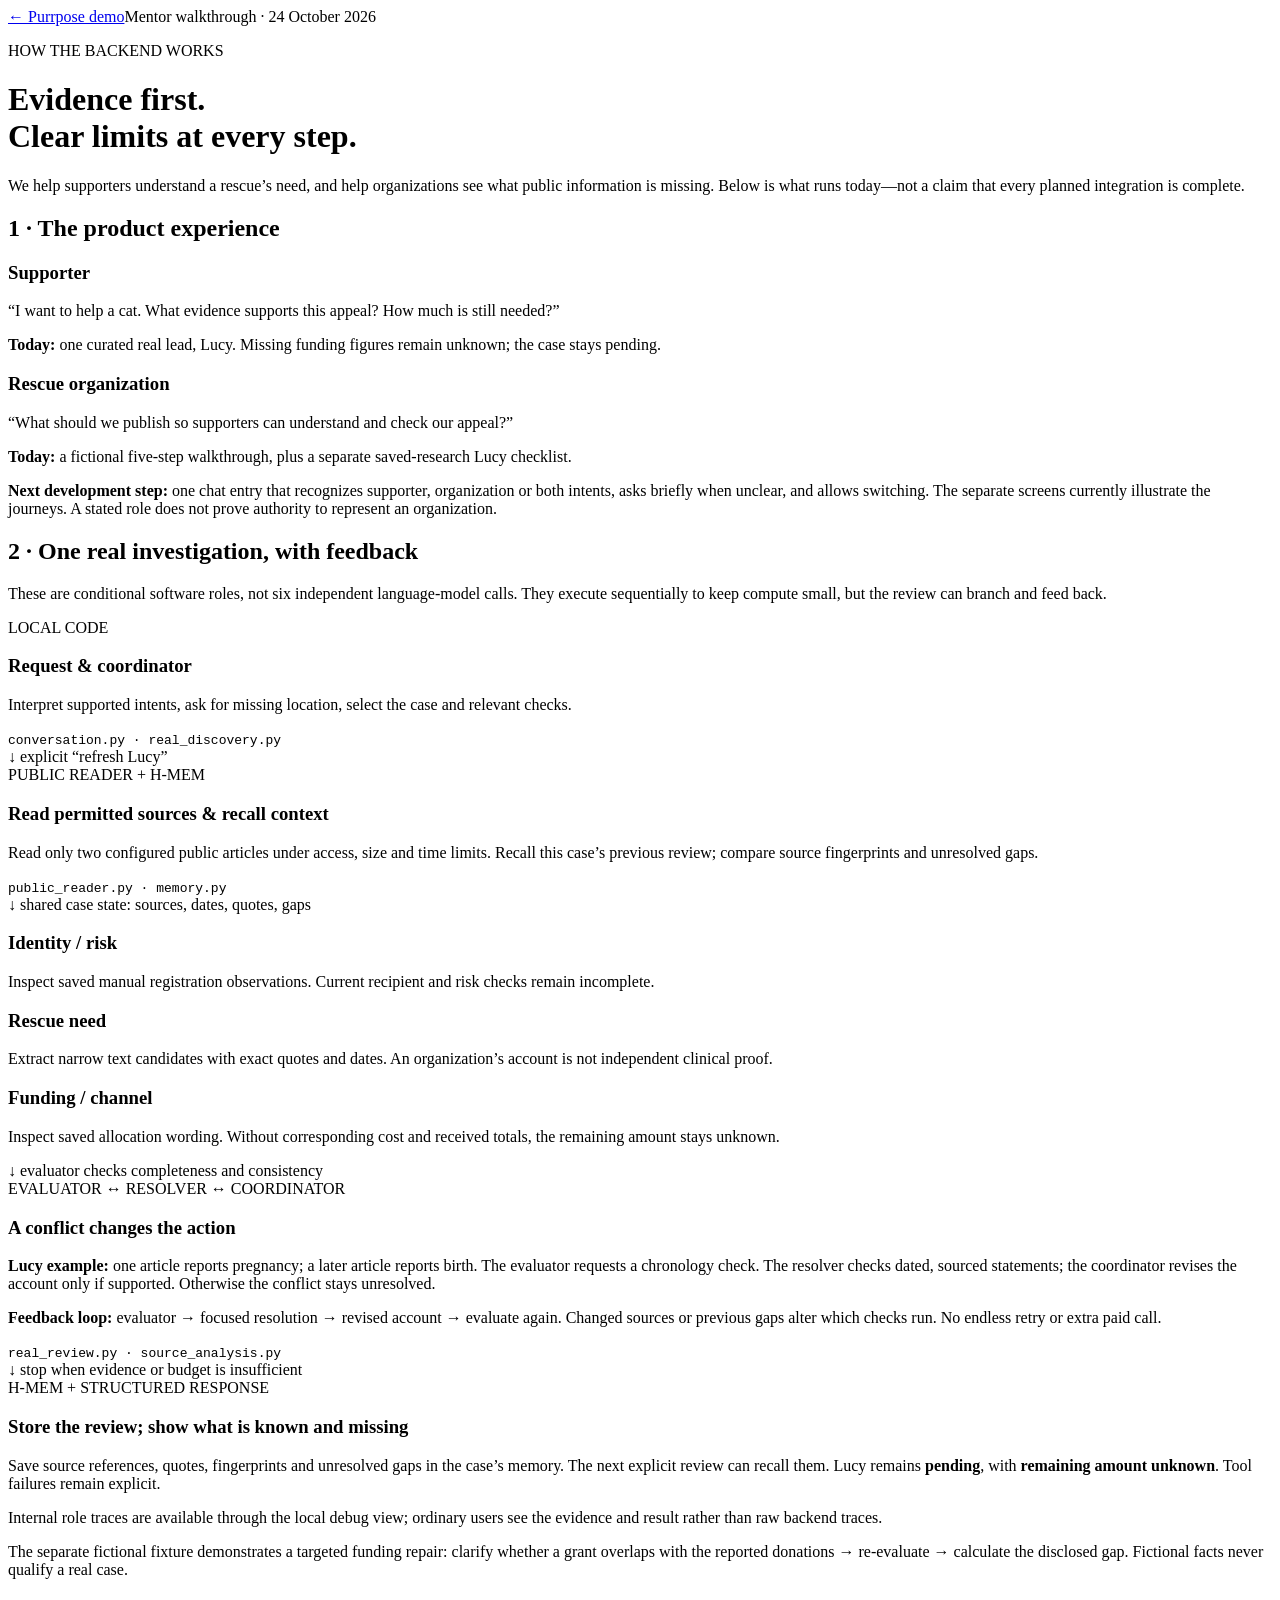
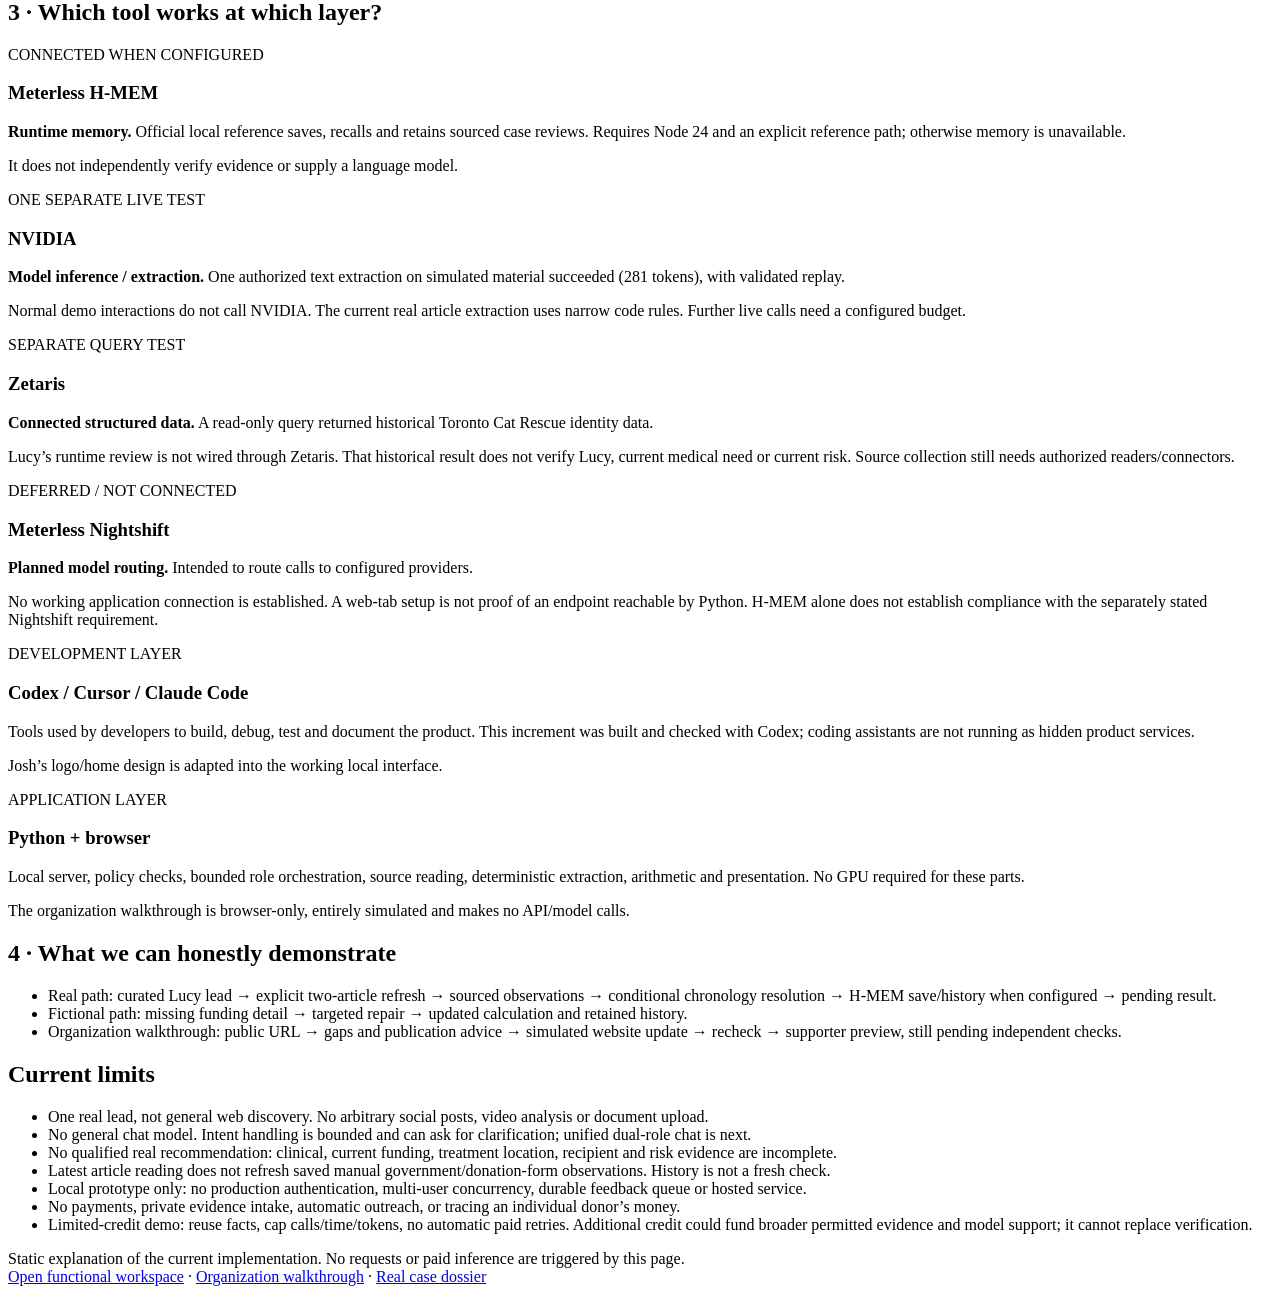
==== purrpose/web/architecture.html @ ba402312 "Add working Purrpose demo, evidence review, memory and developer handoff" ====
<!doctype html><html lang="en"><head><meta charset="utf-8"><meta name="viewport" content="width=device-width,initial-scale=1"><title>Purrpose — behind the demo</title><link rel="stylesheet" href="/architecture.css"></head><body><header><a href="/home.html">← Purrpose demo</a><span>Mentor walkthrough · 24 October 2026</span></header><main><p class="eyebrow">HOW THE BACKEND WORKS</p><h1>Evidence first.<br>Clear limits at every step.</h1><p class="intro">We help supporters understand a rescue’s need, and help organizations see what public information is missing. Below is what runs today—not a claim that every planned integration is complete.</p>
<section><h2>1 · The product experience</h2><div class="pair"><article><h3>Supporter</h3><p>“I want to help a cat. What evidence supports this appeal? How much is still needed?”</p><p><b>Today:</b> one curated real lead, Lucy. Missing funding figures remain unknown; the case stays pending.</p></article><article><h3>Rescue organization</h3><p>“What should we publish so supporters can understand and check our appeal?”</p><p><b>Today:</b> a fictional five-step walkthrough, plus a separate saved-research Lucy checklist.</p></article></div><p class="note"><b>Next development step:</b> one chat entry that recognizes supporter, organization or both intents, asks briefly when unclear, and allows switching. The separate screens currently illustrate the journeys. A stated role does not prove authority to represent an organization.</p></section>
<section><h2>2 · One real investigation, with feedback</h2><p>These are conditional software roles, not six independent language-model calls. They execute sequentially to keep compute small, but the review can branch and feed back.</p><div class="flow"><article><span class="tag live">LOCAL CODE</span><h3>Request & coordinator</h3><p>Interpret supported intents, ask for missing location, select the case and relevant checks.</p><code>conversation.py · real_discovery.py</code></article><div class="arrow">↓ explicit “refresh Lucy”</div><article><span class="tag live">PUBLIC READER + H-MEM</span><h3>Read permitted sources & recall context</h3><p>Read only two configured public articles under access, size and time limits. Recall this case’s previous review; compare source fingerprints and unresolved gaps.</p><code>public_reader.py · memory.py</code></article><div class="arrow">↓ shared case state: sources, dates, quotes, gaps</div><div class="triple"><article><h3>Identity / risk</h3><p>Inspect saved manual registration observations. Current recipient and risk checks remain incomplete.</p></article><article><h3>Rescue need</h3><p>Extract narrow text candidates with exact quotes and dates. An organization’s account is not independent clinical proof.</p></article><article><h3>Funding / channel</h3><p>Inspect saved allocation wording. Without corresponding cost and received totals, the remaining amount stays unknown.</p></article></div><div class="arrow">↓ evaluator checks completeness and consistency</div><article><span class="tag live">EVALUATOR ↔ RESOLVER ↔ COORDINATOR</span><h3>A conflict changes the action</h3><p><b>Lucy example:</b> one article reports pregnancy; a later article reports birth. The evaluator requests a chronology check. The resolver checks dated, sourced statements; the coordinator revises the account only if supported. Otherwise the conflict stays unresolved.</p><p><b>Feedback loop:</b> evaluator → focused resolution → revised account → evaluate again. Changed sources or previous gaps alter which checks run. No endless retry or extra paid call.</p><code>real_review.py · source_analysis.py</code></article><div class="arrow">↓ stop when evidence or budget is insufficient</div><article><span class="tag live">H-MEM + STRUCTURED RESPONSE</span><h3>Store the review; show what is known and missing</h3><p>Save source references, quotes, fingerprints and unresolved gaps in the case’s memory. The next explicit review can recall them. Lucy remains <b>pending</b>, with <b>remaining amount unknown</b>. Tool failures remain explicit.</p><p>Internal role traces are available through the local debug view; ordinary users see the evidence and result rather than raw backend traces.</p></article></div><p class="note">The separate fictional fixture demonstrates a targeted funding repair: clarify whether a grant overlaps with the reported donations → re-evaluate → calculate the disclosed gap. Fictional facts never qualify a real case.</p></section>
<section><h2>3 · Which tool works at which layer?</h2><div class="tools"><article><span class="tag live">CONNECTED WHEN CONFIGURED</span><h3>Meterless H-MEM</h3><p><b>Runtime memory.</b> Official local reference saves, recalls and retains sourced case reviews. Requires Node 24 and an explicit reference path; otherwise memory is unavailable.</p><p>It does not independently verify evidence or supply a language model.</p></article><article><span class="tag tested">ONE SEPARATE LIVE TEST</span><h3>NVIDIA</h3><p><b>Model inference / extraction.</b> One authorized text extraction on simulated material succeeded (281 tokens), with validated replay.</p><p>Normal demo interactions do not call NVIDIA. The current real article extraction uses narrow code rules. Further live calls need a configured budget.</p></article><article><span class="tag tested">SEPARATE QUERY TEST</span><h3>Zetaris</h3><p><b>Connected structured data.</b> A read-only query returned historical Toronto Cat Rescue identity data.</p><p>Lucy’s runtime review is not wired through Zetaris. That historical result does not verify Lucy, current medical need or current risk. Source collection still needs authorized readers/connectors.</p></article><article><span class="tag off">DEFERRED / NOT CONNECTED</span><h3>Meterless Nightshift</h3><p><b>Planned model routing.</b> Intended to route calls to configured providers.</p><p>No working application connection is established. A web-tab setup is not proof of an endpoint reachable by Python. H-MEM alone does not establish compliance with the separately stated Nightshift requirement.</p></article><article><span class="tag">DEVELOPMENT LAYER</span><h3>Codex / Cursor / Claude Code</h3><p>Tools used by developers to build, debug, test and document the product. This increment was built and checked with Codex; coding assistants are not running as hidden product services.</p><p>Josh’s logo/home design is adapted into the working local interface.</p></article><article><span class="tag">APPLICATION LAYER</span><h3>Python + browser</h3><p>Local server, policy checks, bounded role orchestration, source reading, deterministic extraction, arithmetic and presentation. No GPU required for these parts.</p><p>The organization walkthrough is browser-only, entirely simulated and makes no API/model calls.</p></article></div></section>
<section><h2>4 · What we can honestly demonstrate</h2><ul><li>Real path: curated Lucy lead → explicit two-article refresh → sourced observations → conditional chronology resolution → H-MEM save/history when configured → pending result.</li><li>Fictional path: missing funding detail → targeted repair → updated calculation and retained history.</li><li>Organization walkthrough: public URL → gaps and publication advice → simulated website update → recheck → supporter preview, still pending independent checks.</li></ul><h2>Current limits</h2><ul><li>One real lead, not general web discovery. No arbitrary social posts, video analysis or document upload.</li><li>No general chat model. Intent handling is bounded and can ask for clarification; unified dual-role chat is next.</li><li>No qualified real recommendation: clinical, current funding, treatment location, recipient and risk evidence are incomplete.</li><li>Latest article reading does not refresh saved manual government/donation-form observations. History is not a fresh check.</li><li>Local prototype only: no production authentication, multi-user concurrency, durable feedback queue or hosted service.</li><li>No payments, private evidence intake, automatic outreach, or tracing an individual donor’s money.</li><li>Limited-credit demo: reuse facts, cap calls/time/tokens, no automatic paid retries. Additional credit could fund broader permitted evidence and model support; it cannot replace verification.</li></ul></section><footer>Static explanation of the current implementation. No requests or paid inference are triggered by this page.<br><a href="/">Open functional workspace</a> · <a href="/organizations.html">Organization walkthrough</a> · <a href="/research.html">Real case dossier</a></footer></main></body></html>
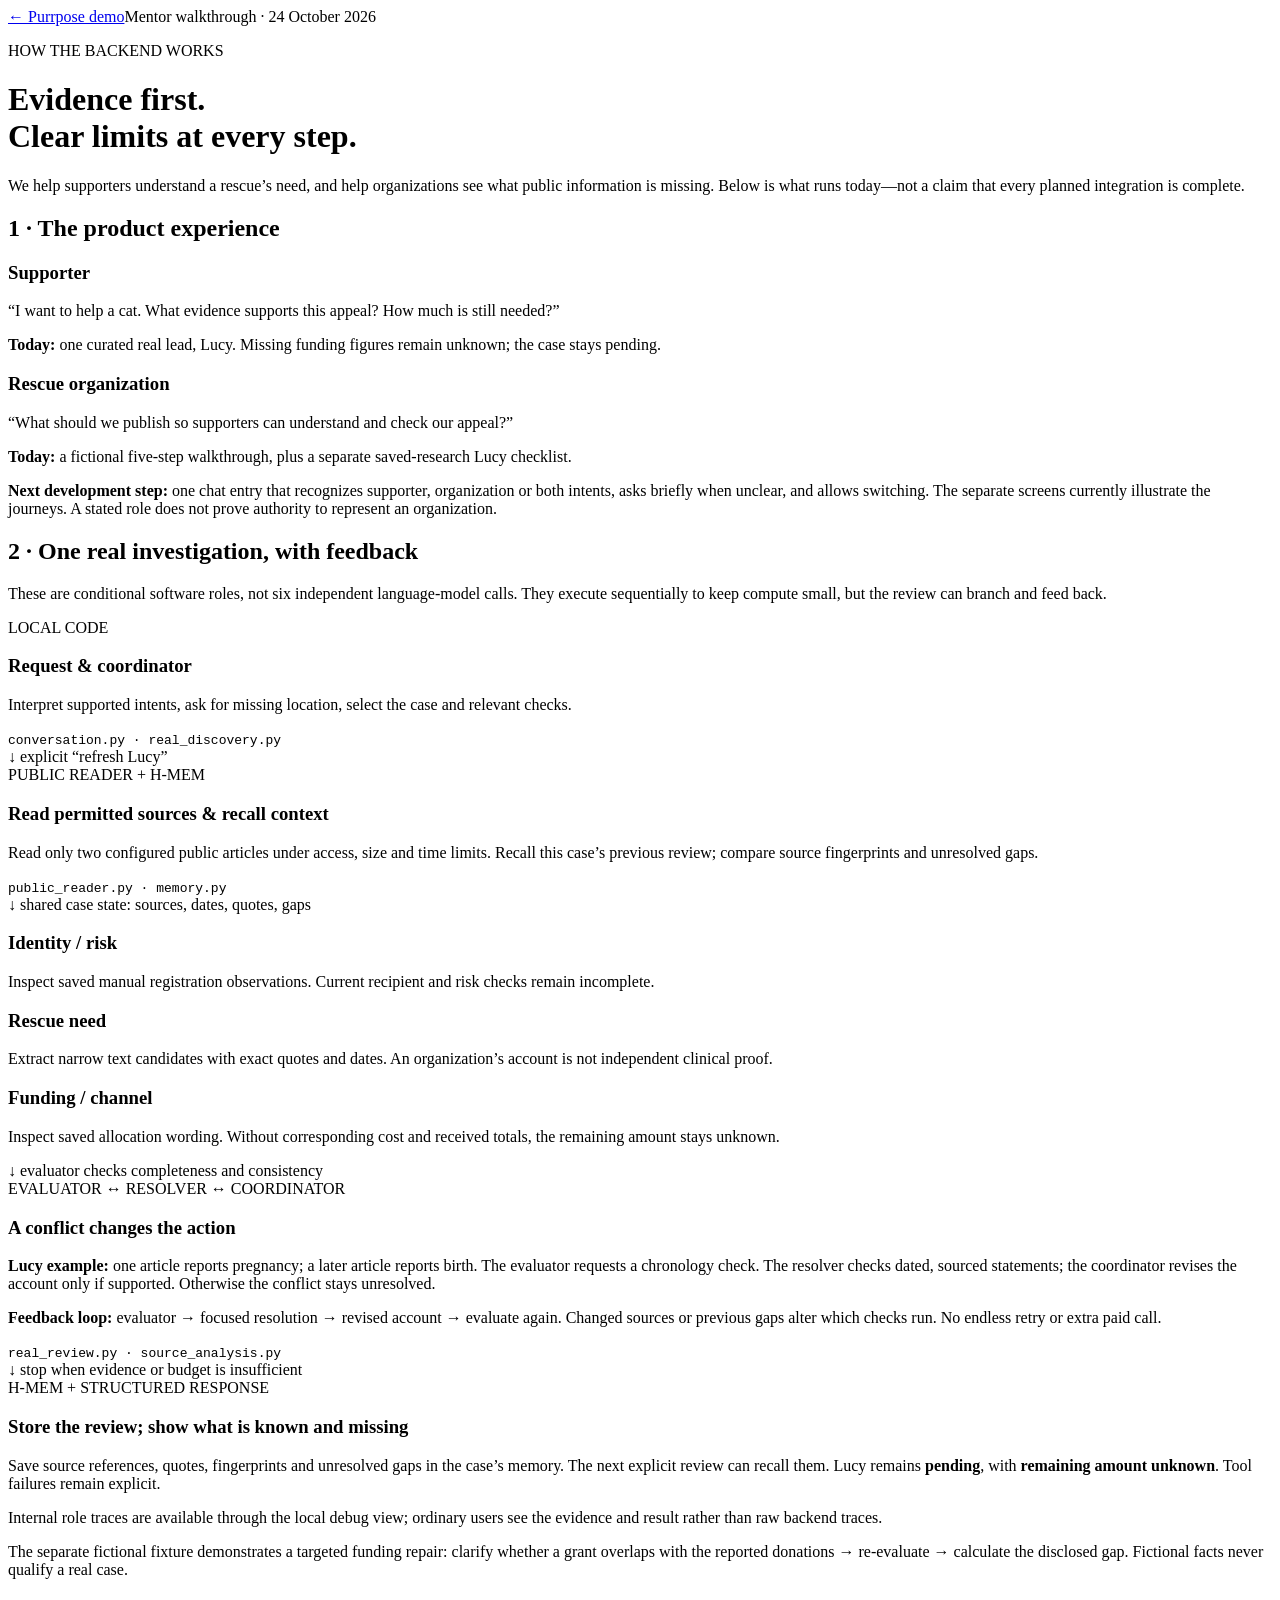
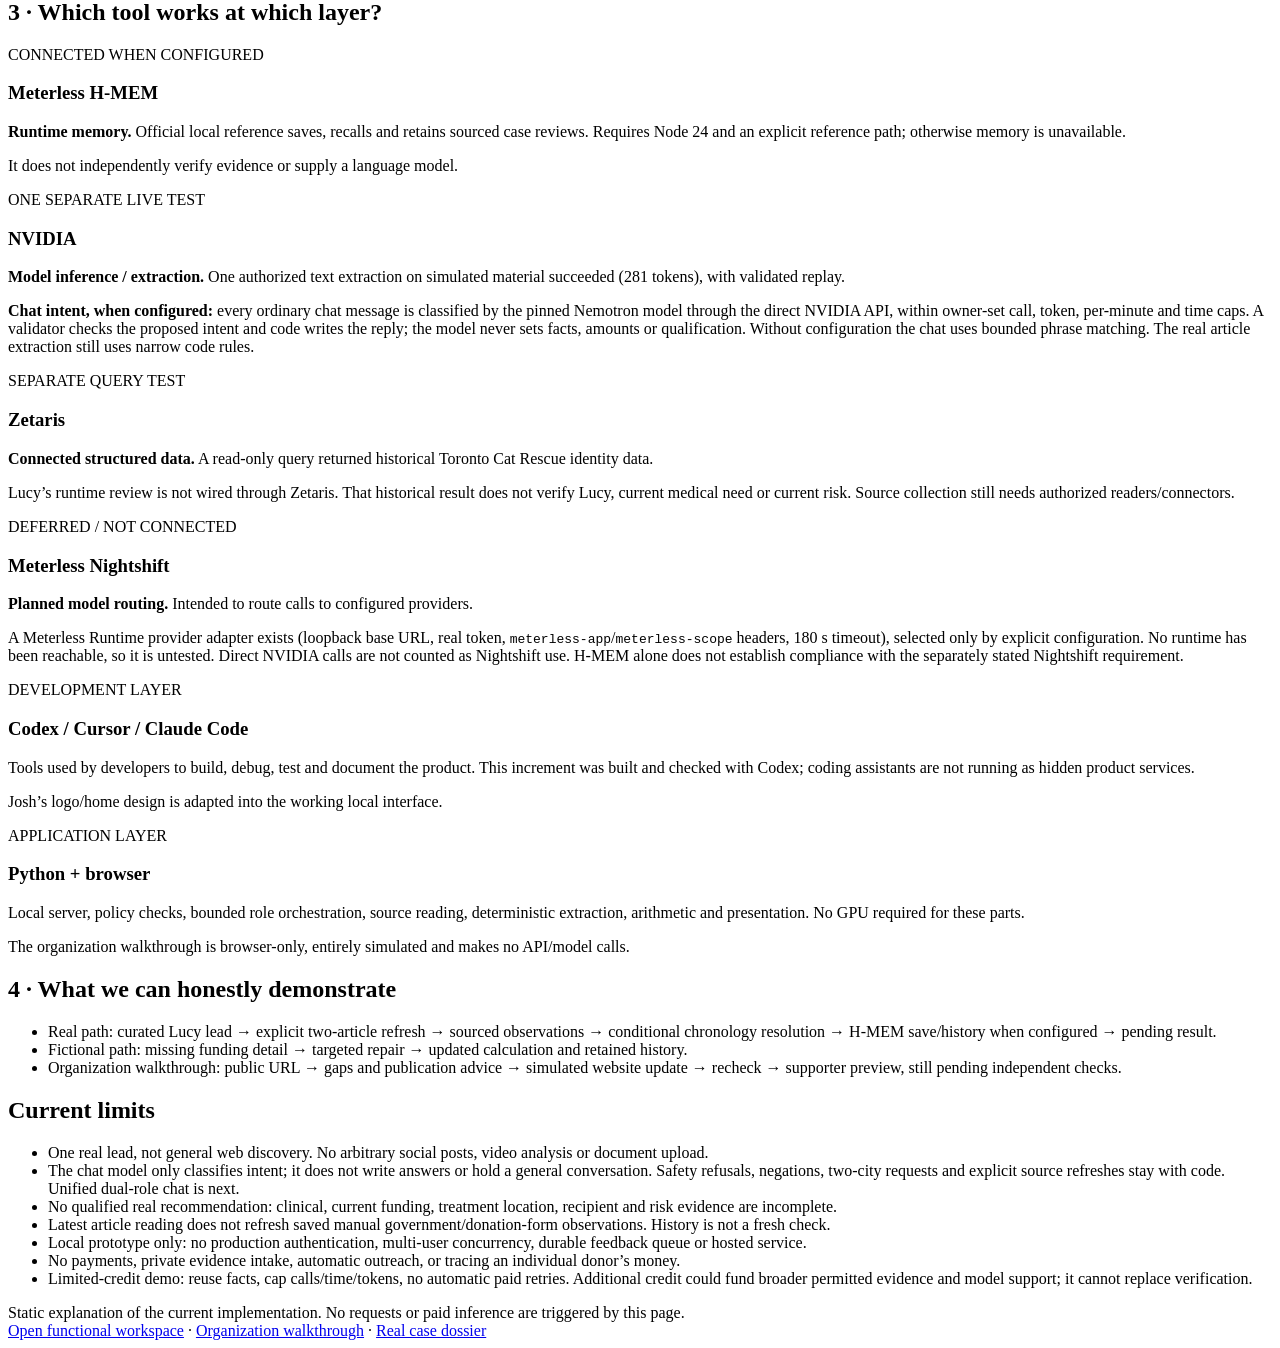
==== commit 5171d2f8: "Add optional NVIDIA Nemotron chat-intent provider - provider.py: explicitly configured route (nvidia" ====
--- a/purrpose/web/architecture.html
+++ b/purrpose/web/architecture.html
@@ -1,5 +1,5 @@
 <!doctype html><html lang="en"><head><meta charset="utf-8"><meta name="viewport" content="width=device-width,initial-scale=1"><title>Purrpose — behind the demo</title><link rel="stylesheet" href="/architecture.css"></head><body><header><a href="/home.html">← Purrpose demo</a><span>Mentor walkthrough · 24 October 2026</span></header><main><p class="eyebrow">HOW THE BACKEND WORKS</p><h1>Evidence first.<br>Clear limits at every step.</h1><p class="intro">We help supporters understand a rescue’s need, and help organizations see what public information is missing. Below is what runs today—not a claim that every planned integration is complete.</p>
 <section><h2>1 · The product experience</h2><div class="pair"><article><h3>Supporter</h3><p>“I want to help a cat. What evidence supports this appeal? How much is still needed?”</p><p><b>Today:</b> one curated real lead, Lucy. Missing funding figures remain unknown; the case stays pending.</p></article><article><h3>Rescue organization</h3><p>“What should we publish so supporters can understand and check our appeal?”</p><p><b>Today:</b> a fictional five-step walkthrough, plus a separate saved-research Lucy checklist.</p></article></div><p class="note"><b>Next development step:</b> one chat entry that recognizes supporter, organization or both intents, asks briefly when unclear, and allows switching. The separate screens currently illustrate the journeys. A stated role does not prove authority to represent an organization.</p></section>
 <section><h2>2 · One real investigation, with feedback</h2><p>These are conditional software roles, not six independent language-model calls. They execute sequentially to keep compute small, but the review can branch and feed back.</p><div class="flow"><article><span class="tag live">LOCAL CODE</span><h3>Request & coordinator</h3><p>Interpret supported intents, ask for missing location, select the case and relevant checks.</p><code>conversation.py · real_discovery.py</code></article><div class="arrow">↓ explicit “refresh Lucy”</div><article><span class="tag live">PUBLIC READER + H-MEM</span><h3>Read permitted sources & recall context</h3><p>Read only two configured public articles under access, size and time limits. Recall this case’s previous review; compare source fingerprints and unresolved gaps.</p><code>public_reader.py · memory.py</code></article><div class="arrow">↓ shared case state: sources, dates, quotes, gaps</div><div class="triple"><article><h3>Identity / risk</h3><p>Inspect saved manual registration observations. Current recipient and risk checks remain incomplete.</p></article><article><h3>Rescue need</h3><p>Extract narrow text candidates with exact quotes and dates. An organization’s account is not independent clinical proof.</p></article><article><h3>Funding / channel</h3><p>Inspect saved allocation wording. Without corresponding cost and received totals, the remaining amount stays unknown.</p></article></div><div class="arrow">↓ evaluator checks completeness and consistency</div><article><span class="tag live">EVALUATOR ↔ RESOLVER ↔ COORDINATOR</span><h3>A conflict changes the action</h3><p><b>Lucy example:</b> one article reports pregnancy; a later article reports birth. The evaluator requests a chronology check. The resolver checks dated, sourced statements; the coordinator revises the account only if supported. Otherwise the conflict stays unresolved.</p><p><b>Feedback loop:</b> evaluator → focused resolution → revised account → evaluate again. Changed sources or previous gaps alter which checks run. No endless retry or extra paid call.</p><code>real_review.py · source_analysis.py</code></article><div class="arrow">↓ stop when evidence or budget is insufficient</div><article><span class="tag live">H-MEM + STRUCTURED RESPONSE</span><h3>Store the review; show what is known and missing</h3><p>Save source references, quotes, fingerprints and unresolved gaps in the case’s memory. The next explicit review can recall them. Lucy remains <b>pending</b>, with <b>remaining amount unknown</b>. Tool failures remain explicit.</p><p>Internal role traces are available through the local debug view; ordinary users see the evidence and result rather than raw backend traces.</p></article></div><p class="note">The separate fictional fixture demonstrates a targeted funding repair: clarify whether a grant overlaps with the reported donations → re-evaluate → calculate the disclosed gap. Fictional facts never qualify a real case.</p></section>
-<section><h2>3 · Which tool works at which layer?</h2><div class="tools"><article><span class="tag live">CONNECTED WHEN CONFIGURED</span><h3>Meterless H-MEM</h3><p><b>Runtime memory.</b> Official local reference saves, recalls and retains sourced case reviews. Requires Node 24 and an explicit reference path; otherwise memory is unavailable.</p><p>It does not independently verify evidence or supply a language model.</p></article><article><span class="tag tested">ONE SEPARATE LIVE TEST</span><h3>NVIDIA</h3><p><b>Model inference / extraction.</b> One authorized text extraction on simulated material succeeded (281 tokens), with validated replay.</p><p>Normal demo interactions do not call NVIDIA. The current real article extraction uses narrow code rules. Further live calls need a configured budget.</p></article><article><span class="tag tested">SEPARATE QUERY TEST</span><h3>Zetaris</h3><p><b>Connected structured data.</b> A read-only query returned historical Toronto Cat Rescue identity data.</p><p>Lucy’s runtime review is not wired through Zetaris. That historical result does not verify Lucy, current medical need or current risk. Source collection still needs authorized readers/connectors.</p></article><article><span class="tag off">DEFERRED / NOT CONNECTED</span><h3>Meterless Nightshift</h3><p><b>Planned model routing.</b> Intended to route calls to configured providers.</p><p>No working application connection is established. A web-tab setup is not proof of an endpoint reachable by Python. H-MEM alone does not establish compliance with the separately stated Nightshift requirement.</p></article><article><span class="tag">DEVELOPMENT LAYER</span><h3>Codex / Cursor / Claude Code</h3><p>Tools used by developers to build, debug, test and document the product. This increment was built and checked with Codex; coding assistants are not running as hidden product services.</p><p>Josh’s logo/home design is adapted into the working local interface.</p></article><article><span class="tag">APPLICATION LAYER</span><h3>Python + browser</h3><p>Local server, policy checks, bounded role orchestration, source reading, deterministic extraction, arithmetic and presentation. No GPU required for these parts.</p><p>The organization walkthrough is browser-only, entirely simulated and makes no API/model calls.</p></article></div></section>
-<section><h2>4 · What we can honestly demonstrate</h2><ul><li>Real path: curated Lucy lead → explicit two-article refresh → sourced observations → conditional chronology resolution → H-MEM save/history when configured → pending result.</li><li>Fictional path: missing funding detail → targeted repair → updated calculation and retained history.</li><li>Organization walkthrough: public URL → gaps and publication advice → simulated website update → recheck → supporter preview, still pending independent checks.</li></ul><h2>Current limits</h2><ul><li>One real lead, not general web discovery. No arbitrary social posts, video analysis or document upload.</li><li>No general chat model. Intent handling is bounded and can ask for clarification; unified dual-role chat is next.</li><li>No qualified real recommendation: clinical, current funding, treatment location, recipient and risk evidence are incomplete.</li><li>Latest article reading does not refresh saved manual government/donation-form observations. History is not a fresh check.</li><li>Local prototype only: no production authentication, multi-user concurrency, durable feedback queue or hosted service.</li><li>No payments, private evidence intake, automatic outreach, or tracing an individual donor’s money.</li><li>Limited-credit demo: reuse facts, cap calls/time/tokens, no automatic paid retries. Additional credit could fund broader permitted evidence and model support; it cannot replace verification.</li></ul></section><footer>Static explanation of the current implementation. No requests or paid inference are triggered by this page.<br><a href="/">Open functional workspace</a> · <a href="/organizations.html">Organization walkthrough</a> · <a href="/research.html">Real case dossier</a></footer></main></body></html>
+<section><h2>3 · Which tool works at which layer?</h2><div class="tools"><article><span class="tag live">CONNECTED WHEN CONFIGURED</span><h3>Meterless H-MEM</h3><p><b>Runtime memory.</b> Official local reference saves, recalls and retains sourced case reviews. Requires Node 24 and an explicit reference path; otherwise memory is unavailable.</p><p>It does not independently verify evidence or supply a language model.</p></article><article><span class="tag tested">ONE SEPARATE LIVE TEST</span><h3>NVIDIA</h3><p><b>Model inference / extraction.</b> One authorized text extraction on simulated material succeeded (281 tokens), with validated replay.</p><p><b>Chat intent, when configured:</b> every ordinary chat message is classified by the pinned Nemotron model through the direct NVIDIA API, within owner-set call, token, per-minute and time caps. A validator checks the proposed intent and code writes the reply; the model never sets facts, amounts or qualification. Without configuration the chat uses bounded phrase matching. The real article extraction still uses narrow code rules.</p></article><article><span class="tag tested">SEPARATE QUERY TEST</span><h3>Zetaris</h3><p><b>Connected structured data.</b> A read-only query returned historical Toronto Cat Rescue identity data.</p><p>Lucy’s runtime review is not wired through Zetaris. That historical result does not verify Lucy, current medical need or current risk. Source collection still needs authorized readers/connectors.</p></article><article><span class="tag off">DEFERRED / NOT CONNECTED</span><h3>Meterless Nightshift</h3><p><b>Planned model routing.</b> Intended to route calls to configured providers.</p><p>A Meterless Runtime provider adapter exists (loopback base URL, real token, <code>meterless-app</code>/<code>meterless-scope</code> headers, 180 s timeout), selected only by explicit configuration. No runtime has been reachable, so it is untested. Direct NVIDIA calls are not counted as Nightshift use. H-MEM alone does not establish compliance with the separately stated Nightshift requirement.</p></article><article><span class="tag">DEVELOPMENT LAYER</span><h3>Codex / Cursor / Claude Code</h3><p>Tools used by developers to build, debug, test and document the product. This increment was built and checked with Codex; coding assistants are not running as hidden product services.</p><p>Josh’s logo/home design is adapted into the working local interface.</p></article><article><span class="tag">APPLICATION LAYER</span><h3>Python + browser</h3><p>Local server, policy checks, bounded role orchestration, source reading, deterministic extraction, arithmetic and presentation. No GPU required for these parts.</p><p>The organization walkthrough is browser-only, entirely simulated and makes no API/model calls.</p></article></div></section>
+<section><h2>4 · What we can honestly demonstrate</h2><ul><li>Real path: curated Lucy lead → explicit two-article refresh → sourced observations → conditional chronology resolution → H-MEM save/history when configured → pending result.</li><li>Fictional path: missing funding detail → targeted repair → updated calculation and retained history.</li><li>Organization walkthrough: public URL → gaps and publication advice → simulated website update → recheck → supporter preview, still pending independent checks.</li></ul><h2>Current limits</h2><ul><li>One real lead, not general web discovery. No arbitrary social posts, video analysis or document upload.</li><li>The chat model only classifies intent; it does not write answers or hold a general conversation. Safety refusals, negations, two-city requests and explicit source refreshes stay with code. Unified dual-role chat is next.</li><li>No qualified real recommendation: clinical, current funding, treatment location, recipient and risk evidence are incomplete.</li><li>Latest article reading does not refresh saved manual government/donation-form observations. History is not a fresh check.</li><li>Local prototype only: no production authentication, multi-user concurrency, durable feedback queue or hosted service.</li><li>No payments, private evidence intake, automatic outreach, or tracing an individual donor’s money.</li><li>Limited-credit demo: reuse facts, cap calls/time/tokens, no automatic paid retries. Additional credit could fund broader permitted evidence and model support; it cannot replace verification.</li></ul></section><footer>Static explanation of the current implementation. No requests or paid inference are triggered by this page.<br><a href="/">Open functional workspace</a> · <a href="/organizations.html">Organization walkthrough</a> · <a href="/research.html">Real case dossier</a></footer></main></body></html>
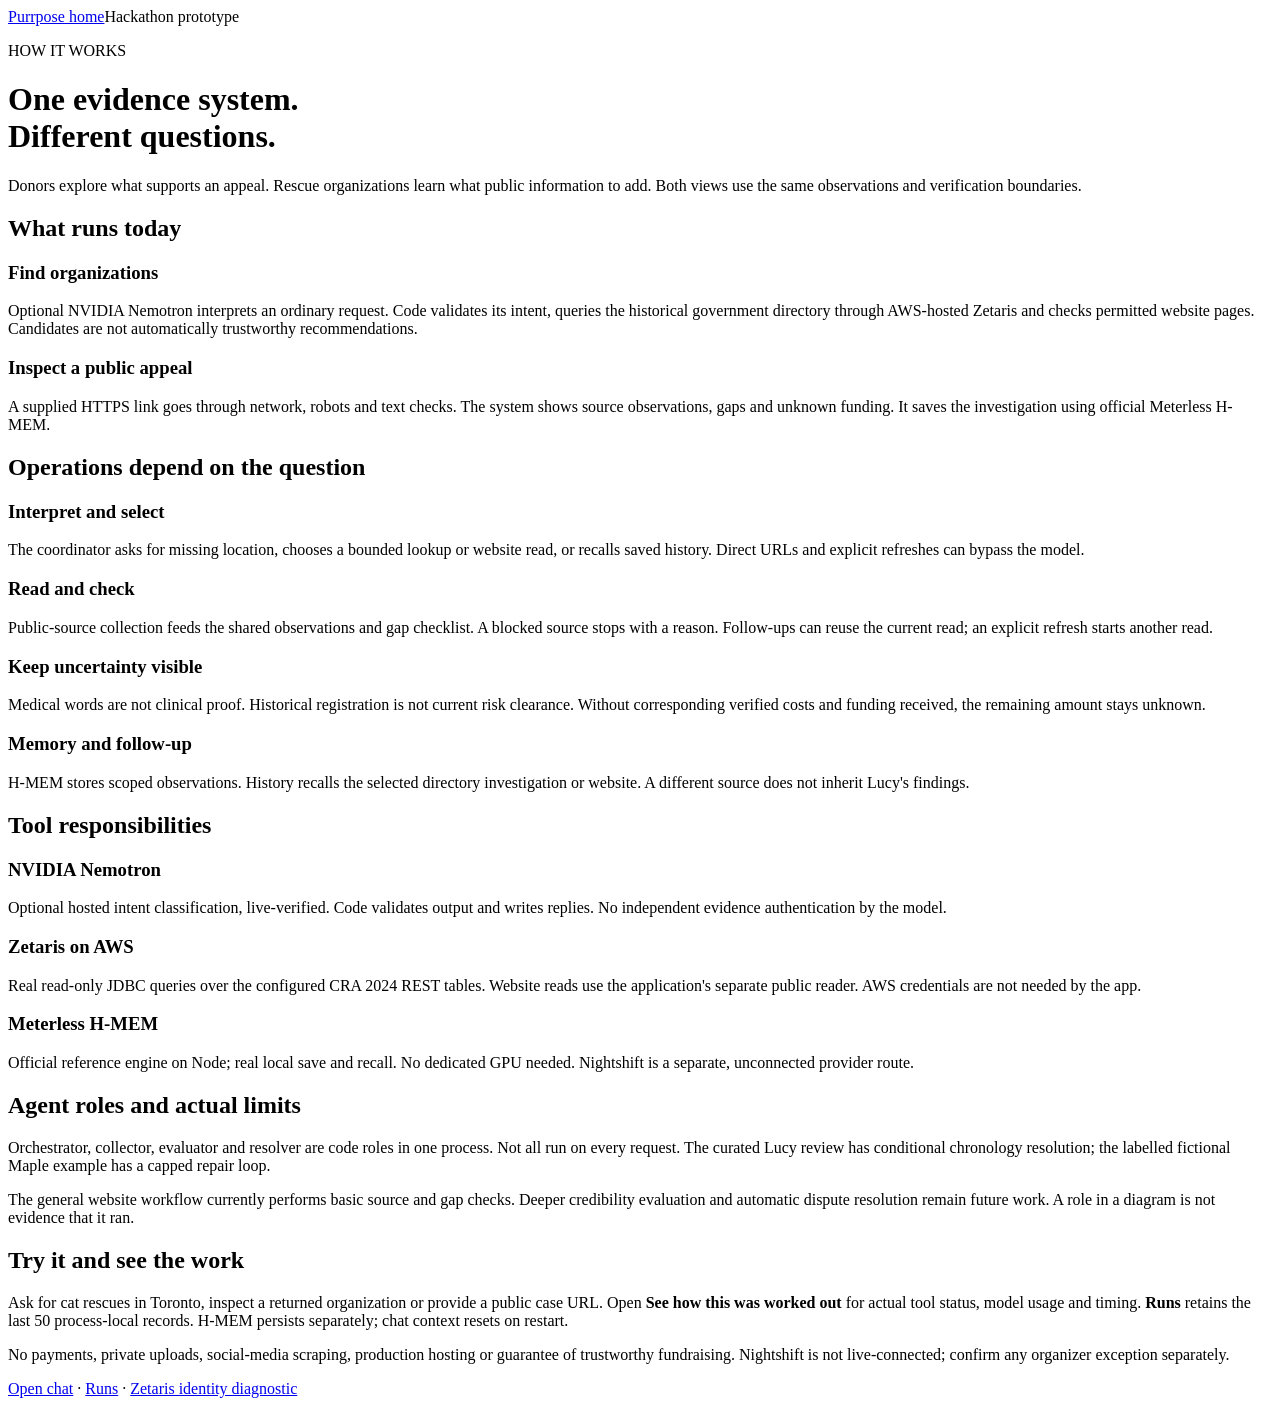
==== commit ad002330: "Prepare Purrpose submission with live integrations and reproducible setup" ====
--- a/purrpose/web/architecture.html
+++ b/purrpose/web/architecture.html
@@ -1,5 +1,12 @@
-<!doctype html><html lang="en"><head><meta charset="utf-8"><meta name="viewport" content="width=device-width,initial-scale=1"><title>Purrpose — behind the demo</title><link rel="stylesheet" href="/architecture.css"></head><body><header><a href="/home.html">← Purrpose demo</a><span>Mentor walkthrough · 24 October 2026</span></header><main><p class="eyebrow">HOW THE BACKEND WORKS</p><h1>Evidence first.<br>Clear limits at every step.</h1><p class="intro">We help supporters understand a rescue’s need, and help organizations see what public information is missing. Below is what runs today—not a claim that every planned integration is complete.</p>
-<section><h2>1 · The product experience</h2><div class="pair"><article><h3>Supporter</h3><p>“I want to help a cat. What evidence supports this appeal? How much is still needed?”</p><p><b>Today:</b> one curated real lead, Lucy. Missing funding figures remain unknown; the case stays pending.</p></article><article><h3>Rescue organization</h3><p>“What should we publish so supporters can understand and check our appeal?”</p><p><b>Today:</b> a fictional five-step walkthrough, plus a separate saved-research Lucy checklist.</p></article></div><p class="note"><b>Next development step:</b> one chat entry that recognizes supporter, organization or both intents, asks briefly when unclear, and allows switching. The separate screens currently illustrate the journeys. A stated role does not prove authority to represent an organization.</p></section>
-<section><h2>2 · One real investigation, with feedback</h2><p>These are conditional software roles, not six independent language-model calls. They execute sequentially to keep compute small, but the review can branch and feed back.</p><div class="flow"><article><span class="tag live">LOCAL CODE</span><h3>Request & coordinator</h3><p>Interpret supported intents, ask for missing location, select the case and relevant checks.</p><code>conversation.py · real_discovery.py</code></article><div class="arrow">↓ explicit “refresh Lucy”</div><article><span class="tag live">PUBLIC READER + H-MEM</span><h3>Read permitted sources & recall context</h3><p>Read only two configured public articles under access, size and time limits. Recall this case’s previous review; compare source fingerprints and unresolved gaps.</p><code>public_reader.py · memory.py</code></article><div class="arrow">↓ shared case state: sources, dates, quotes, gaps</div><div class="triple"><article><h3>Identity / risk</h3><p>Inspect saved manual registration observations. Current recipient and risk checks remain incomplete.</p></article><article><h3>Rescue need</h3><p>Extract narrow text candidates with exact quotes and dates. An organization’s account is not independent clinical proof.</p></article><article><h3>Funding / channel</h3><p>Inspect saved allocation wording. Without corresponding cost and received totals, the remaining amount stays unknown.</p></article></div><div class="arrow">↓ evaluator checks completeness and consistency</div><article><span class="tag live">EVALUATOR ↔ RESOLVER ↔ COORDINATOR</span><h3>A conflict changes the action</h3><p><b>Lucy example:</b> one article reports pregnancy; a later article reports birth. The evaluator requests a chronology check. The resolver checks dated, sourced statements; the coordinator revises the account only if supported. Otherwise the conflict stays unresolved.</p><p><b>Feedback loop:</b> evaluator → focused resolution → revised account → evaluate again. Changed sources or previous gaps alter which checks run. No endless retry or extra paid call.</p><code>real_review.py · source_analysis.py</code></article><div class="arrow">↓ stop when evidence or budget is insufficient</div><article><span class="tag live">H-MEM + STRUCTURED RESPONSE</span><h3>Store the review; show what is known and missing</h3><p>Save source references, quotes, fingerprints and unresolved gaps in the case’s memory. The next explicit review can recall them. Lucy remains <b>pending</b>, with <b>remaining amount unknown</b>. Tool failures remain explicit.</p><p>Internal role traces are available through the local debug view; ordinary users see the evidence and result rather than raw backend traces.</p></article></div><p class="note">The separate fictional fixture demonstrates a targeted funding repair: clarify whether a grant overlaps with the reported donations → re-evaluate → calculate the disclosed gap. Fictional facts never qualify a real case.</p></section>
-<section><h2>3 · Which tool works at which layer?</h2><div class="tools"><article><span class="tag live">CONNECTED WHEN CONFIGURED</span><h3>Meterless H-MEM</h3><p><b>Runtime memory.</b> Official local reference saves, recalls and retains sourced case reviews. Requires Node 24 and an explicit reference path; otherwise memory is unavailable.</p><p>It does not independently verify evidence or supply a language model.</p></article><article><span class="tag tested">ONE SEPARATE LIVE TEST</span><h3>NVIDIA</h3><p><b>Model inference / extraction.</b> One authorized text extraction on simulated material succeeded (281 tokens), with validated replay.</p><p><b>Chat intent, when configured:</b> every ordinary chat message is classified by the pinned Nemotron model through the direct NVIDIA API, within owner-set call, token, per-minute and time caps. A validator checks the proposed intent and code writes the reply; the model never sets facts, amounts or qualification. Without configuration the chat uses bounded phrase matching. The real article extraction still uses narrow code rules.</p></article><article><span class="tag tested">SEPARATE QUERY TEST</span><h3>Zetaris</h3><p><b>Connected structured data.</b> A read-only query returned historical Toronto Cat Rescue identity data.</p><p>Lucy’s runtime review is not wired through Zetaris. That historical result does not verify Lucy, current medical need or current risk. Source collection still needs authorized readers/connectors.</p></article><article><span class="tag off">DEFERRED / NOT CONNECTED</span><h3>Meterless Nightshift</h3><p><b>Planned model routing.</b> Intended to route calls to configured providers.</p><p>A Meterless Runtime provider adapter exists (loopback base URL, real token, <code>meterless-app</code>/<code>meterless-scope</code> headers, 180 s timeout), selected only by explicit configuration. No runtime has been reachable, so it is untested. Direct NVIDIA calls are not counted as Nightshift use. H-MEM alone does not establish compliance with the separately stated Nightshift requirement.</p></article><article><span class="tag">DEVELOPMENT LAYER</span><h3>Codex / Cursor / Claude Code</h3><p>Tools used by developers to build, debug, test and document the product. This increment was built and checked with Codex; coding assistants are not running as hidden product services.</p><p>Josh’s logo/home design is adapted into the working local interface.</p></article><article><span class="tag">APPLICATION LAYER</span><h3>Python + browser</h3><p>Local server, policy checks, bounded role orchestration, source reading, deterministic extraction, arithmetic and presentation. No GPU required for these parts.</p><p>The organization walkthrough is browser-only, entirely simulated and makes no API/model calls.</p></article></div></section>
-<section><h2>4 · What we can honestly demonstrate</h2><ul><li>Real path: curated Lucy lead → explicit two-article refresh → sourced observations → conditional chronology resolution → H-MEM save/history when configured → pending result.</li><li>Fictional path: missing funding detail → targeted repair → updated calculation and retained history.</li><li>Organization walkthrough: public URL → gaps and publication advice → simulated website update → recheck → supporter preview, still pending independent checks.</li></ul><h2>Current limits</h2><ul><li>One real lead, not general web discovery. No arbitrary social posts, video analysis or document upload.</li><li>The chat model only classifies intent; it does not write answers or hold a general conversation. Safety refusals, negations, two-city requests and explicit source refreshes stay with code. Unified dual-role chat is next.</li><li>No qualified real recommendation: clinical, current funding, treatment location, recipient and risk evidence are incomplete.</li><li>Latest article reading does not refresh saved manual government/donation-form observations. History is not a fresh check.</li><li>Local prototype only: no production authentication, multi-user concurrency, durable feedback queue or hosted service.</li><li>No payments, private evidence intake, automatic outreach, or tracing an individual donor’s money.</li><li>Limited-credit demo: reuse facts, cap calls/time/tokens, no automatic paid retries. Additional credit could fund broader permitted evidence and model support; it cannot replace verification.</li></ul></section><footer>Static explanation of the current implementation. No requests or paid inference are triggered by this page.<br><a href="/">Open functional workspace</a> · <a href="/organizations.html">Organization walkthrough</a> · <a href="/research.html">Real case dossier</a></footer></main></body></html>
+<!doctype html>
+<html lang="en"><head><meta charset="utf-8"><meta name="viewport" content="width=device-width,initial-scale=1"><title>Purrpose — how it works</title><link rel="stylesheet" href="/architecture.css"></head>
+<body><header><a href="/home.html">Purrpose home</a><span>Hackathon prototype</span></header><main>
+<p class="eyebrow">HOW IT WORKS</p><h1>One evidence system.<br>Different questions.</h1>
+<p class="intro">Donors explore what supports an appeal. Rescue organizations learn what public information to add. Both views use the same observations and verification boundaries.</p>
+<section><h2>What runs today</h2><div class="pair"><article><h3>Find organizations</h3><p>Optional NVIDIA Nemotron interprets an ordinary request. Code validates its intent, queries the historical government directory through AWS-hosted Zetaris and checks permitted website pages. Candidates are not automatically trustworthy recommendations.</p></article><article><h3>Inspect a public appeal</h3><p>A supplied HTTPS link goes through network, robots and text checks. The system shows source observations, gaps and unknown funding. It saves the investigation using official Meterless H-MEM.</p></article></div></section>
+<section><h2>Operations depend on the question</h2><div class="flow"><article><h3>Interpret and select</h3><p>The coordinator asks for missing location, chooses a bounded lookup or website read, or recalls saved history. Direct URLs and explicit refreshes can bypass the model.</p></article><article><h3>Read and check</h3><p>Public-source collection feeds the shared observations and gap checklist. A blocked source stops with a reason. Follow-ups can reuse the current read; an explicit refresh starts another read.</p></article><article><h3>Keep uncertainty visible</h3><p>Medical words are not clinical proof. Historical registration is not current risk clearance. Without corresponding verified costs and funding received, the remaining amount stays unknown.</p></article><article><h3>Memory and follow-up</h3><p>H-MEM stores scoped observations. History recalls the selected directory investigation or website. A different source does not inherit Lucy's findings.</p></article></div></section>
+<section><h2>Tool responsibilities</h2><div class="triple"><article><h3>NVIDIA Nemotron</h3><p>Optional hosted intent classification, live-verified. Code validates output and writes replies. No independent evidence authentication by the model.</p></article><article><h3>Zetaris on AWS</h3><p>Real read-only JDBC queries over the configured CRA 2024 REST tables. Website reads use the application's separate public reader. AWS credentials are not needed by the app.</p></article><article><h3>Meterless H-MEM</h3><p>Official reference engine on Node; real local save and recall. No dedicated GPU needed. Nightshift is a separate, unconnected provider route.</p></article></div></section>
+<section><h2>Agent roles and actual limits</h2><p>Orchestrator, collector, evaluator and resolver are code roles in one process. Not all run on every request. The curated Lucy review has conditional chronology resolution; the labelled fictional Maple example has a capped repair loop.</p><p>The general website workflow currently performs basic source and gap checks. Deeper credibility evaluation and automatic dispute resolution remain future work. A role in a diagram is not evidence that it ran.</p></section>
+<section><h2>Try it and see the work</h2><p>Ask for cat rescues in Toronto, inspect a returned organization or provide a public case URL. Open <b>See how this was worked out</b> for actual tool status, model usage and timing. <b>Runs</b> retains the last 50 process-local records. H-MEM persists separately; chat context resets on restart.</p><p>No payments, private uploads, social-media scraping, production hosting or guarantee of trustworthy fundraising. Nightshift is not live-connected; confirm any organizer exception separately.</p></section>
+<footer><a href="/app.html">Open chat</a> · <a href="/dashboard.html">Runs</a> · <a href="/registry.html">Zetaris identity diagnostic</a></footer>
+</main></body></html>
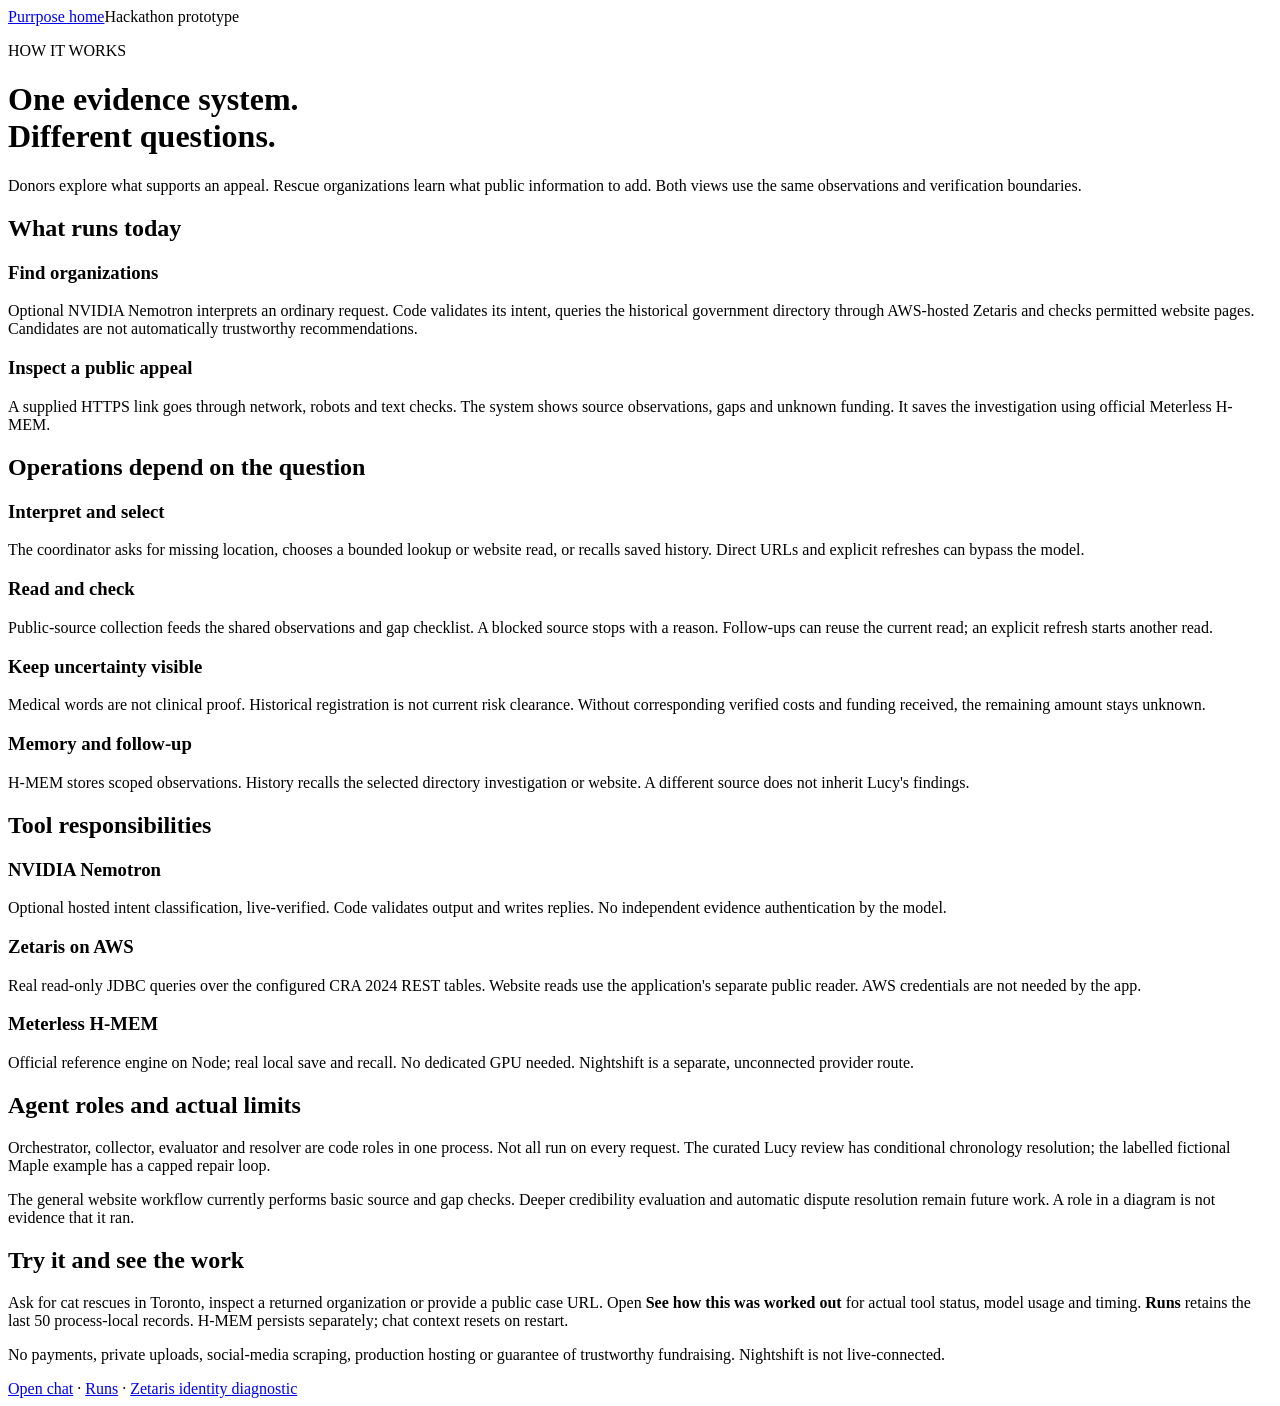
==== commit 4f9744f5: "Focus public documentation and add animated orange kitten mascot" ====
--- a/purrpose/web/architecture.html
+++ b/purrpose/web/architecture.html
@@ -7,6 +7,6 @@
 <section><h2>Operations depend on the question</h2><div class="flow"><article><h3>Interpret and select</h3><p>The coordinator asks for missing location, chooses a bounded lookup or website read, or recalls saved history. Direct URLs and explicit refreshes can bypass the model.</p></article><article><h3>Read and check</h3><p>Public-source collection feeds the shared observations and gap checklist. A blocked source stops with a reason. Follow-ups can reuse the current read; an explicit refresh starts another read.</p></article><article><h3>Keep uncertainty visible</h3><p>Medical words are not clinical proof. Historical registration is not current risk clearance. Without corresponding verified costs and funding received, the remaining amount stays unknown.</p></article><article><h3>Memory and follow-up</h3><p>H-MEM stores scoped observations. History recalls the selected directory investigation or website. A different source does not inherit Lucy's findings.</p></article></div></section>
 <section><h2>Tool responsibilities</h2><div class="triple"><article><h3>NVIDIA Nemotron</h3><p>Optional hosted intent classification, live-verified. Code validates output and writes replies. No independent evidence authentication by the model.</p></article><article><h3>Zetaris on AWS</h3><p>Real read-only JDBC queries over the configured CRA 2024 REST tables. Website reads use the application's separate public reader. AWS credentials are not needed by the app.</p></article><article><h3>Meterless H-MEM</h3><p>Official reference engine on Node; real local save and recall. No dedicated GPU needed. Nightshift is a separate, unconnected provider route.</p></article></div></section>
 <section><h2>Agent roles and actual limits</h2><p>Orchestrator, collector, evaluator and resolver are code roles in one process. Not all run on every request. The curated Lucy review has conditional chronology resolution; the labelled fictional Maple example has a capped repair loop.</p><p>The general website workflow currently performs basic source and gap checks. Deeper credibility evaluation and automatic dispute resolution remain future work. A role in a diagram is not evidence that it ran.</p></section>
-<section><h2>Try it and see the work</h2><p>Ask for cat rescues in Toronto, inspect a returned organization or provide a public case URL. Open <b>See how this was worked out</b> for actual tool status, model usage and timing. <b>Runs</b> retains the last 50 process-local records. H-MEM persists separately; chat context resets on restart.</p><p>No payments, private uploads, social-media scraping, production hosting or guarantee of trustworthy fundraising. Nightshift is not live-connected; confirm any organizer exception separately.</p></section>
+<section><h2>Try it and see the work</h2><p>Ask for cat rescues in Toronto, inspect a returned organization or provide a public case URL. Open <b>See how this was worked out</b> for actual tool status, model usage and timing. <b>Runs</b> retains the last 50 process-local records. H-MEM persists separately; chat context resets on restart.</p><p>No payments, private uploads, social-media scraping, production hosting or guarantee of trustworthy fundraising. Nightshift is not live-connected.</p></section>
 <footer><a href="/app.html">Open chat</a> · <a href="/dashboard.html">Runs</a> · <a href="/registry.html">Zetaris identity diagnostic</a></footer>
 </main></body></html>
